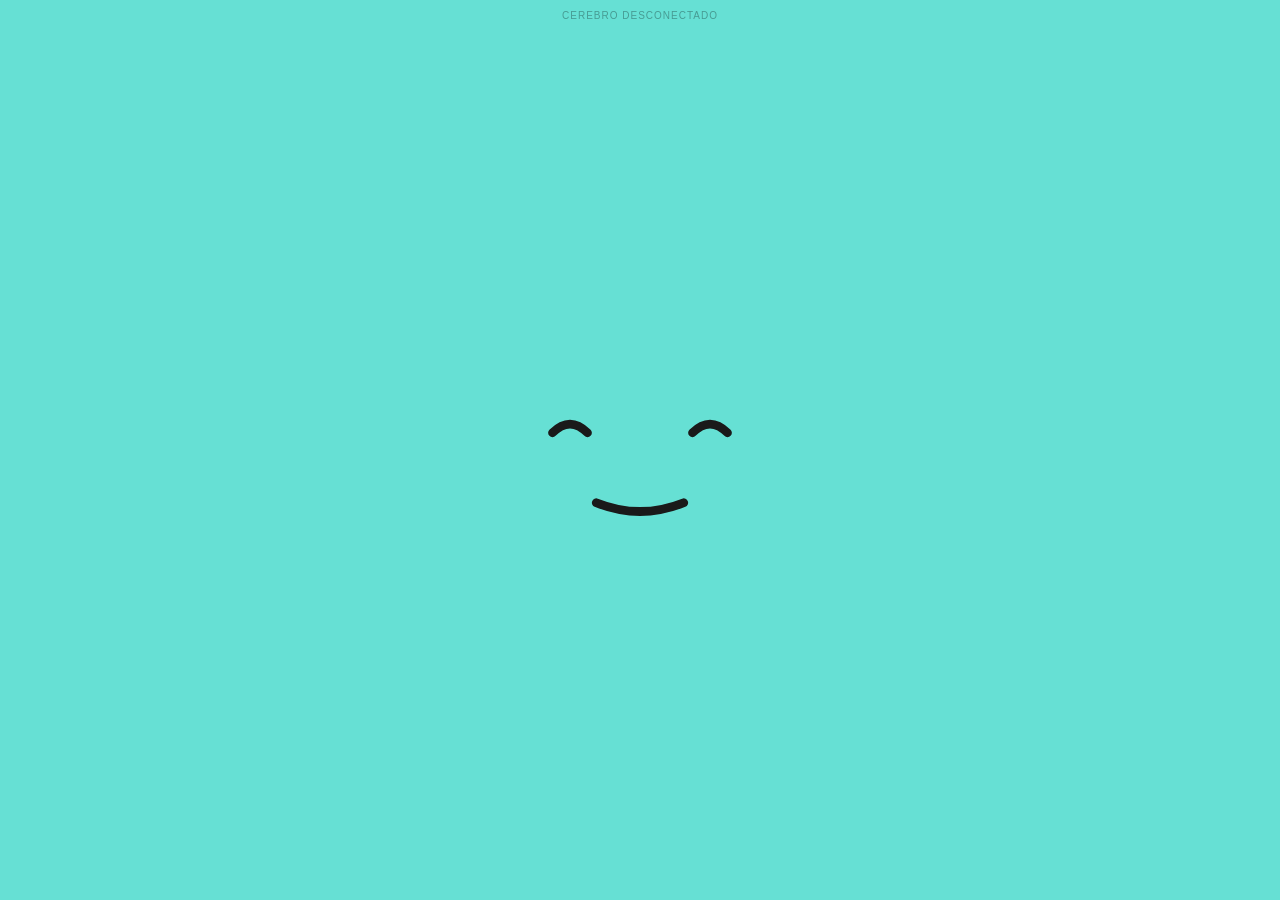
==== index.html @ a54183b7 "Update index.html" ====
<!DOCTYPE html>
<html lang="es">
<head>
<meta charset="UTF-8">
<meta name="viewport" content="width=device-width, initial-scale=1.0">
<title>BMO - Receptor de Coordenadas</title>
<style>
    * { margin: 0; padding: 0; box-sizing: border-box; user-select: none; touch-action: none; }
    body { 
        background-color: #66E0D4; 
        height: 100vh; 
        display: flex; 
        justify-content: center; 
        align-items: center; 
        overflow: hidden; 
        transition: background-color 0.5s ease; 
        font-family: sans-serif; 
    }
    
    .face-svg { width: 350px; height: auto; transition: transform 0.05s; }
    
    /* Las líneas de la cara con transiciones suaves para animarse */
    .stroke-line { 
        fill: none; 
        stroke: #1a1a1a; 
        stroke-width: 5; 
        stroke-linecap: round; 
        transition: d 0.3s cubic-bezier(0.4, 0, 0.2, 1), opacity 0.3s; 
    }

    .eye-dot { fill: #1a1a1a; opacity: 0; transition: opacity 0.3s; }
    
    /* Boca animada para cuando habla */
    .mouth-open { 
        fill: #2d9188; 
        stroke: #1a1a1a; 
        stroke-width: 3; 
        opacity: 0; 
        transform-origin: center; 
    }

    .talking .mouth-open { opacity: 1; animation: talk 0.12s infinite alternate; }
    .talking .mouth-closed { opacity: 0; }

    @keyframes talk { 
        from { transform: scaleY(0.5); } 
        to { transform: scaleY(1.3); } 
    }

    #status { position: absolute; top: 10px; font-size: 10px; color: #000; opacity: 0.3; text-transform: uppercase; letter-spacing: 1px; }
</style>
</head>
<body id="mainBody">

<div id="status">Esperando al Cerebro...</div>

<svg id="faceSvg" class="face-svg" viewBox="0 0 200 150">
    <path id="browL" class="stroke-line" d="M45,40 L65,55" style="opacity:0" />
    <path id="browR" class="stroke-line" d="M155,40 L135,55" style="opacity:0" />

    <path id="eyeL" class="stroke-line" d="M50,65 Q60,55 70,65" />
    <path id="eyeR" class="stroke-line" d="M130,65 Q140,55 150,65" />

    <circle id="dotL" class="eye-dot" cx="60" cy="70" r="6" />
    <circle id="dotR" class="eye-dot" cx="140" cy="70" r="6" />

    <path id="mouthClosed" class="stroke-line mouth-closed" d="M75,105 Q100,115 125,105" />
    <ellipse id="mouthOpen" class="mouth-open" cx="100" cy="110" rx="25" ry="20" />
</svg>

<script>
const body = document.getElementById("mainBody");
const statusDiv = document.getElementById("status");
const eyeL = document.getElementById("eyeL"), eyeR = document.getElementById("eyeR");
const dotL = document.getElementById("dotL"), dotR = document.getElementById("dotR");
const browL = document.getElementById("browL"), browR = document.getElementById("browR");
const mouthClosed = document.getElementById("mouthClosed");

// --- LÓGICA DE RECEPCIÓN ---
const socket = new WebSocket('ws://localhost:8765');

socket.onopen = () => statusDiv.innerText = "Sincronizado";

socket.onmessage = (event) => {
    const data = event.data;

    // Comando para dibujar: DRAW:ojoL|ojoR|boca|color|puntos(0 o 1)|cejas(0 o 1)
    if (data.startsWith("DRAW:")) {
        const parts = data.replace("DRAW:", "").split("|");
        const [dEyeL, dEyeR, dMouth, bgColor, useDots, useBrows] = parts;

        // Actualizar formas
        eyeL.setAttribute('d', dEyeL);
        eyeR.setAttribute('d', dEyeR);
        mouthClosed.setAttribute('d', dMouth);
        
        // Actualizar colores
        body.style.backgroundColor = bgColor;

        // Mostrar u ocultar puntos/cejas (1 = visible, 0 = oculto)
        dotL.style.opacity = useDots === "1" ? "1" : "0";
        dotR.style.opacity = useDots === "1" ? "1" : "0";
        eyeL.style.opacity = useDots === "1" ? "0" : "1";
        eyeR.style.opacity = useDots === "1" ? "0" : "1";
        
        browL.style.opacity = useBrows === "1" ? "1" : "0";
        browR.style.opacity = useBrows === "1" ? "1" : "0";
    }
    
    // Comandos de habla
    if (data === "START_TALKING") body.classList.add("talking");
    if (data === "STOP_TALKING") body.classList.remove("talking");
};

socket.onclose = () => statusDiv.innerText = "Cerebro Desconectado";
</script>
</body>
       </html>
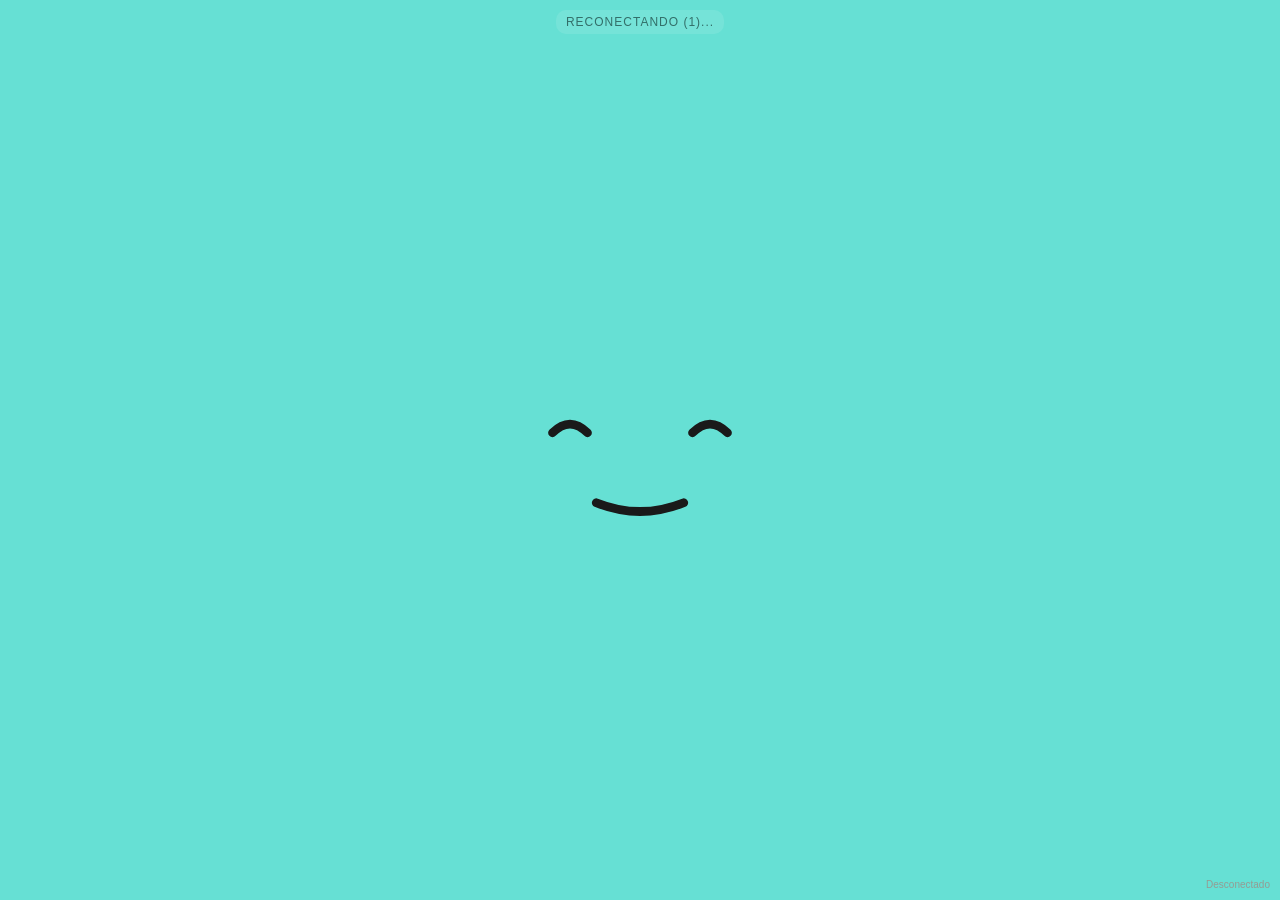
==== commit cd2ad5eb: "Update index.html" ====
--- a/index.html
+++ b/index.html
@@ -47,12 +47,36 @@
         to { transform: scaleY(1.3); } 
     }
 
-    #status { position: absolute; top: 10px; font-size: 10px; color: #000; opacity: 0.3; text-transform: uppercase; letter-spacing: 1px; }
+    #status { 
+        position: absolute; 
+        top: 10px; 
+        font-size: 12px; 
+        color: #000; 
+        opacity: 0.5; 
+        text-transform: uppercase; 
+        letter-spacing: 1px; 
+        padding: 5px 10px;
+        background: rgba(255,255,255,0.2);
+        border-radius: 10px;
+    }
+    
+    #connection-status {
+        position: absolute;
+        bottom: 10px;
+        right: 10px;
+        font-size: 10px;
+        color: #000;
+        opacity: 0.3;
+    }
+    
+    .connected { color: green !important; opacity: 0.8 !important; }
+    .disconnected { color: red !important; }
 </style>
 </head>
 <body id="mainBody">
 
-<div id="status">Esperando al Cerebro...</div>
+<div id="status">Esperando conexión...</div>
+<div id="connection-status" class="disconnected">Desconectado</div>
 
 <svg id="faceSvg" class="face-svg" viewBox="0 0 200 150">
     <path id="browL" class="stroke-line" d="M45,40 L65,55" style="opacity:0" />
@@ -71,49 +95,141 @@
 <script>
 const body = document.getElementById("mainBody");
 const statusDiv = document.getElementById("status");
+const connStatus = document.getElementById("connection-status");
 const eyeL = document.getElementById("eyeL"), eyeR = document.getElementById("eyeR");
 const dotL = document.getElementById("dotL"), dotR = document.getElementById("dotR");
 const browL = document.getElementById("browL"), browR = document.getElementById("browR");
 const mouthClosed = document.getElementById("mouthClosed");
 
-// --- LÓGICA DE RECEPCIÓN ---
-const socket = new WebSocket('ws://localhost:8765');
-
-socket.onopen = () => statusDiv.innerText = "Sincronizado";
-
-socket.onmessage = (event) => {
-    const data = event.data;
-
-    // Comando para dibujar: DRAW:ojoL|ojoR|boca|color|puntos(0 o 1)|cejas(0 o 1)
-    if (data.startsWith("DRAW:")) {
-        const parts = data.replace("DRAW:", "").split("|");
-        const [dEyeL, dEyeR, dMouth, bgColor, useDots, useBrows] = parts;
-
-        // Actualizar formas
-        eyeL.setAttribute('d', dEyeL);
-        eyeR.setAttribute('d', dEyeR);
-        mouthClosed.setAttribute('d', dMouth);
-        
-        // Actualizar colores
-        body.style.backgroundColor = bgColor;
-
-        // Mostrar u ocultar puntos/cejas (1 = visible, 0 = oculto)
-        dotL.style.opacity = useDots === "1" ? "1" : "0";
-        dotR.style.opacity = useDots === "1" ? "1" : "0";
-        eyeL.style.opacity = useDots === "1" ? "0" : "1";
-        eyeR.style.opacity = useDots === "1" ? "0" : "1";
-        
-        browL.style.opacity = useBrows === "1" ? "1" : "0";
-        browR.style.opacity = useBrows === "1" ? "1" : "0";
-    }
-    
-    // Comandos de habla
-    if (data === "START_TALKING") body.classList.add("talking");
-    if (data === "STOP_TALKING") body.classList.remove("talking");
+// Estado de conexión
+let socket = null;
+let reconnectAttempts = 0;
+const maxReconnectAttempts = 10;
+
+function connectWebSocket() {
+    console.log("🔗 Intentando conectar a WebSocket...");
+    statusDiv.innerText = "Conectando...";
+    connStatus.className = "disconnected";
+    connStatus.textContent = "Conectando...";
+    
+    // Usar localhost:8765 (el mismo que el servidor Python)
+    socket = new WebSocket('ws://localhost:8765');
+    
+    socket.onopen = function(event) {
+        console.log("✅ WebSocket conectado");
+        statusDiv.innerText = "Conectado a BMO";
+        connStatus.className = "connected";
+        connStatus.textContent = "Conectado";
+        reconnectAttempts = 0;
+    };
+    
+    socket.onmessage = function(event) {
+        const data = event.data;
+        console.log("📥 Recibido:", data);
+        
+        // Comando para dibujar: DRAW:ojoL|ojoR|boca|color|puntos(0 o 1)|cejas(0 o 1)
+        if (data.startsWith("DRAW:")) {
+            const parts = data.replace("DRAW:", "").split("|");
+            
+            if (parts.length === 6) {
+                const [dEyeL, dEyeR, dMouth, bgColor, useDots, useBrows] = parts;
+                
+                console.log("🎭 Aplicando expresión:", { dEyeL, dEyeR, dMouth, bgColor, useDots, useBrows });
+                
+                // Actualizar formas
+                eyeL.setAttribute('d', dEyeL);
+                eyeR.setAttribute('d', dEyeR);
+                mouthClosed.setAttribute('d', dMouth);
+                
+                // Actualizar colores
+                body.style.backgroundColor = bgColor;
+                
+                // Mostrar u ocultar puntos/cejas (1 = visible, 0 = oculto)
+                dotL.style.opacity = useDots === "1" ? "1" : "0";
+                dotR.style.opacity = useDots === "1" ? "1" : "0";
+                eyeL.style.opacity = useDots === "1" ? "0" : "1";
+                eyeR.style.opacity = useDots === "1" ? "0" : "1";
+                
+                browL.style.opacity = useBrows === "1" ? "1" : "0";
+                browR.style.opacity = useBrows === "1" ? "1" : "0";
+                
+                statusDiv.innerText = "Expresión actualizada";
+            } else {
+                console.error("❌ Formato incorrecto:", parts);
+                statusDiv.innerText = "Error en formato";
+            }
+        }
+        
+        // Comandos de habla
+        if (data === "START_TALKING") {
+            console.log("🗣️ BMO hablando...");
+            body.classList.add("talking");
+            statusDiv.innerText = "BMO hablando";
+        }
+        if (data === "STOP_TALKING") {
+            console.log("🤐 BMO dejó de hablar");
+            body.classList.remove("talking");
+            statusDiv.innerText = "Listo";
+        }
+        
+        if (data === "CONNECTED:BMO") {
+            console.log("🤖 Conectado al servidor BMO");
+            statusDiv.innerText = "Sincronizado con BMO";
+        }
+        
+        if (data === "SHUTDOWN") {
+            console.log("🔄 BMO se está apagando...");
+            statusDiv.innerText = "BMO apagándose";
+        }
+    };
+    
+    socket.onerror = function(error) {
+        console.error("❌ Error WebSocket:", error);
+        statusDiv.innerText = "Error de conexión";
+        connStatus.className = "disconnected";
+        connStatus.textContent = "Error";
+    };
+    
+    socket.onclose = function(event) {
+        console.log("🔌 WebSocket desconectado");
+        statusDiv.innerText = "Desconectado";
+        connStatus.className = "disconnected";
+        connStatus.textContent = "Desconectado";
+        
+        // Intentar reconectar
+        if (reconnectAttempts < maxReconnectAttempts) {
+            reconnectAttempts++;
+            console.log(`🔄 Intentando reconectar (${reconnectAttempts}/${maxReconnectAttempts})...`);
+            statusDiv.innerText = `Reconectando (${reconnectAttempts})...`;
+            
+            setTimeout(connectWebSocket, 2000 * reconnectAttempts);
+        } else {
+            console.error("❌ Máximo de intentos de reconexión alcanzado");
+            statusDiv.innerText = "Conexión perdida";
+            connStatus.textContent = "Conexión perdida";
+        }
+    };
+}
+
+// Iniciar conexión cuando se carga la página
+window.onload = function() {
+    console.log("🌐 Página cargada, iniciando conexión...");
+    connectWebSocket();
+    
+    // También reconectar si hay problemas de visibilidad
+    document.addEventListener('visibilitychange', function() {
+        if (!document.hidden && (!socket || socket.readyState === WebSocket.CLOSED)) {
+            console.log("👀 Página visible, reconectando...");
+            connectWebSocket();
+        }
+    });
 };
 
-socket.onclose = () => statusDiv.innerText = "Cerebro Desconectado";
+// Manejar errores globales
+window.onerror = function(msg, url, lineNo, columnNo, error) {
+    console.error("🚨 Error global:", msg, error);
+    return false;
+};
 </script>
 </body>
-       </html>
-       
+</html>
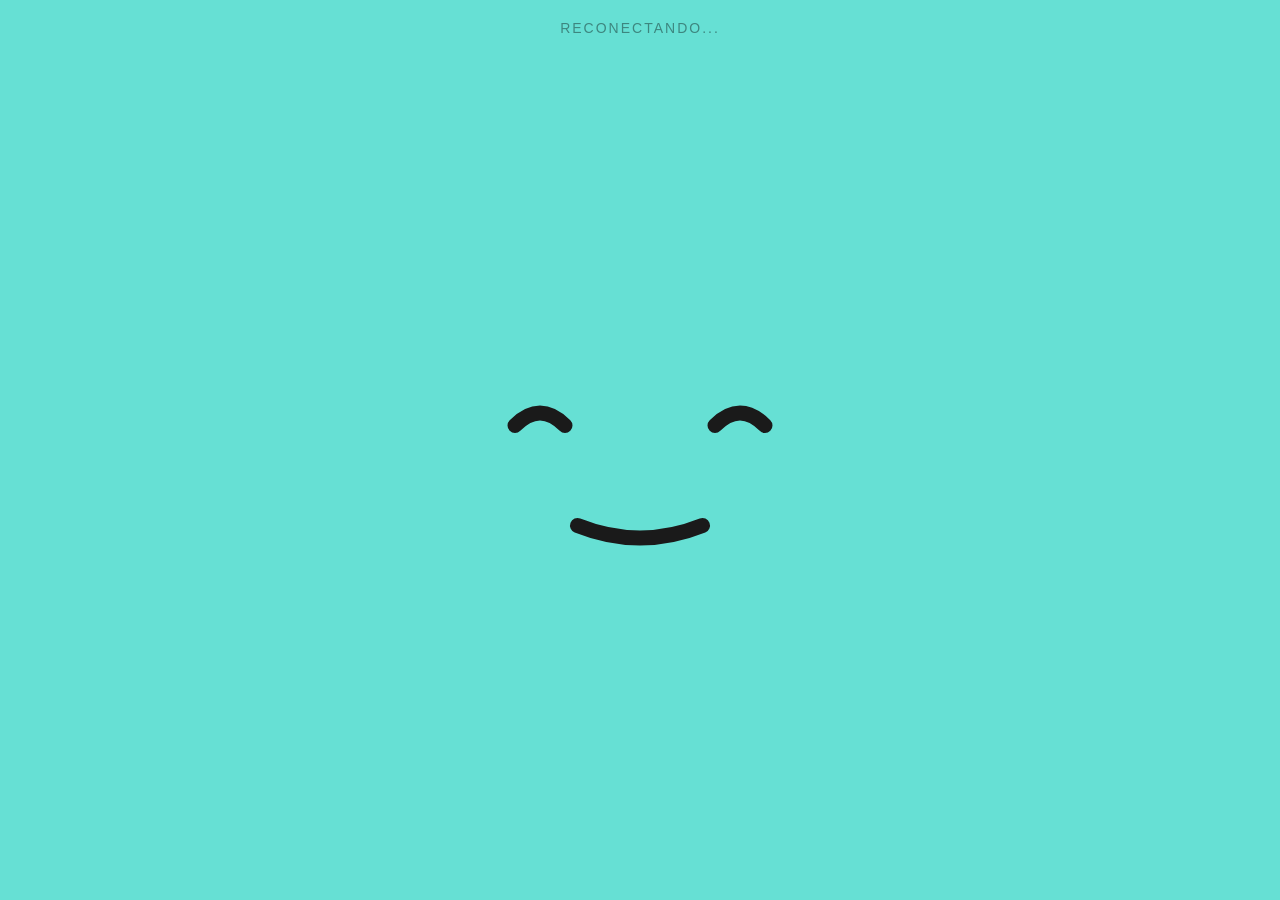
==== commit 09c15be9: "Update index.html" ====
--- a/index.html
+++ b/index.html
@@ -3,9 +3,10 @@
 <head>
 <meta charset="UTF-8">
 <meta name="viewport" content="width=device-width, initial-scale=1.0">
-<title>BMO - Receptor de Coordenadas</title>
+<title>BMO - Interfaz de Expresiones</title>
 <style>
-    * { margin: 0; padding: 0; box-sizing: border-box; user-select: none; touch-action: none; }
+    /* Estética de la pantalla de BMO */
+    * { margin: 0; padding: 0; box-sizing: border-box; user-select: none; }
     body { 
         background-color: #66E0D4; 
         height: 100vh; 
@@ -14,69 +15,51 @@
         align-items: center; 
         overflow: hidden; 
         transition: background-color 0.5s ease; 
-        font-family: sans-serif; 
+        font-family: 'Segoe UI', Tahoma, Geneva, Verdana, sans-serif;
     }
     
-    .face-svg { width: 350px; height: auto; transition: transform 0.05s; }
+    .face-svg { width: 85vw; max-width: 500px; height: auto; }
     
-    /* Las líneas de la cara con transiciones suaves para animarse */
+    /* Líneas suaves para las expresiones */
     .stroke-line { 
         fill: none; 
         stroke: #1a1a1a; 
-        stroke-width: 5; 
+        stroke-width: 6; 
         stroke-linecap: round; 
-        transition: d 0.3s cubic-bezier(0.4, 0, 0.2, 1), opacity 0.3s; 
+        transition: d 0.2s cubic-bezier(0.4, 0, 0.2, 1), opacity 0.3s; 
     }
 
     .eye-dot { fill: #1a1a1a; opacity: 0; transition: opacity 0.3s; }
     
-    /* Boca animada para cuando habla */
+    /* Animación de la boca al hablar */
     .mouth-open { 
-        fill: #2d9188; 
-        stroke: #1a1a1a; 
-        stroke-width: 3; 
+        fill: #1a1a1a; 
         opacity: 0; 
         transform-origin: center; 
     }
 
-    .talking .mouth-open { opacity: 1; animation: talk 0.12s infinite alternate; }
+    .talking .mouth-open { opacity: 1; animation: talk 0.15s infinite alternate; }
     .talking .mouth-closed { opacity: 0; }
 
     @keyframes talk { 
-        from { transform: scaleY(0.5); } 
-        to { transform: scaleY(1.3); } 
+        from { transform: scaleY(0.6) translateY(5px); } 
+        to { transform: scaleY(1.2) translateY(-5px); } 
     }
 
+    /* Indicadores de estado */
     #status { 
         position: absolute; 
-        top: 10px; 
-        font-size: 12px; 
-        color: #000; 
-        opacity: 0.5; 
+        top: 20px; 
+        font-size: 14px; 
+        color: rgba(0,0,0,0.4); 
         text-transform: uppercase; 
-        letter-spacing: 1px; 
-        padding: 5px 10px;
-        background: rgba(255,255,255,0.2);
-        border-radius: 10px;
+        letter-spacing: 2px;
     }
-    
-    #connection-status {
-        position: absolute;
-        bottom: 10px;
-        right: 10px;
-        font-size: 10px;
-        color: #000;
-        opacity: 0.3;
-    }
-    
-    .connected { color: green !important; opacity: 0.8 !important; }
-    .disconnected { color: red !important; }
 </style>
 </head>
 <body id="mainBody">
 
-<div id="status">Esperando conexión...</div>
-<div id="connection-status" class="disconnected">Desconectado</div>
+<div id="status">Esperando a BMO...</div>
 
 <svg id="faceSvg" class="face-svg" viewBox="0 0 200 150">
     <path id="browL" class="stroke-line" d="M45,40 L65,55" style="opacity:0" />
@@ -85,151 +68,79 @@
     <path id="eyeL" class="stroke-line" d="M50,65 Q60,55 70,65" />
     <path id="eyeR" class="stroke-line" d="M130,65 Q140,55 150,65" />
 
-    <circle id="dotL" class="eye-dot" cx="60" cy="70" r="6" />
-    <circle id="dotR" class="eye-dot" cx="140" cy="70" r="6" />
+    <circle id="dotL" class="eye-dot" cx="60" cy="70" r="7" />
+    <circle id="dotR" class="eye-dot" cx="140" cy="70" r="7" />
 
     <path id="mouthClosed" class="stroke-line mouth-closed" d="M75,105 Q100,115 125,105" />
-    <ellipse id="mouthOpen" class="mouth-open" cx="100" cy="110" rx="25" ry="20" />
+    <ellipse id="mouthOpen" class="mouth-open" cx="100" cy="110" rx="15" ry="12" />
 </svg>
 
 <script>
 const body = document.getElementById("mainBody");
 const statusDiv = document.getElementById("status");
-const connStatus = document.getElementById("connection-status");
 const eyeL = document.getElementById("eyeL"), eyeR = document.getElementById("eyeR");
 const dotL = document.getElementById("dotL"), dotR = document.getElementById("dotR");
 const browL = document.getElementById("browL"), browR = document.getElementById("browR");
 const mouthClosed = document.getElementById("mouthClosed");
 
-// Estado de conexión
 let socket = null;
-let reconnectAttempts = 0;
-const maxReconnectAttempts = 10;
 
-function connectWebSocket() {
-    console.log("🔗 Intentando conectar a WebSocket...");
-    statusDiv.innerText = "Conectando...";
-    connStatus.className = "disconnected";
-    connStatus.textContent = "Conectando...";
-    
-    // Usar localhost:8765 (el mismo que el servidor Python)
+function connect() {
     socket = new WebSocket('ws://localhost:8765');
     
-    socket.onopen = function(event) {
-        console.log("✅ WebSocket conectado");
-        statusDiv.innerText = "Conectado a BMO";
-        connStatus.className = "connected";
-        connStatus.textContent = "Conectado";
-        reconnectAttempts = 0;
+    socket.onopen = () => {
+        statusDiv.innerText = "BMO Conectado";
+        console.log("Conectado");
     };
     
-    socket.onmessage = function(event) {
+    socket.onmessage = (event) => {
         const data = event.data;
-        console.log("📥 Recibido:", data);
         
-        // Comando para dibujar: DRAW:ojoL|ojoR|boca|color|puntos(0 o 1)|cejas(0 o 1)
         if (data.startsWith("DRAW:")) {
             const parts = data.replace("DRAW:", "").split("|");
             
             if (parts.length === 6) {
                 const [dEyeL, dEyeR, dMouth, bgColor, useDots, useBrows] = parts;
                 
-                console.log("🎭 Aplicando expresión:", { dEyeL, dEyeR, dMouth, bgColor, useDots, useBrows });
-                
-                // Actualizar formas
+                // Actualizar trazados (paths)
                 eyeL.setAttribute('d', dEyeL);
                 eyeR.setAttribute('d', dEyeR);
                 mouthClosed.setAttribute('d', dMouth);
                 
-                // Actualizar colores
+                // Color de fondo
                 body.style.backgroundColor = bgColor;
                 
-                // Mostrar u ocultar puntos/cejas (1 = visible, 0 = oculto)
-                dotL.style.opacity = useDots === "1" ? "1" : "0";
-                dotR.style.opacity = useDots === "1" ? "1" : "0";
-                eyeL.style.opacity = useDots === "1" ? "0" : "1";
-                eyeR.style.opacity = useDots === "1" ? "0" : "1";
+                // Lógica de Puntos vs Líneas (para la expresión ASOMBRO)
+                if (useDots === "1") {
+                    dotL.style.opacity = "1";
+                    dotR.style.opacity = "1";
+                    eyeL.style.opacity = "0";
+                    eyeR.style.opacity = "0";
+                } else {
+                    dotL.style.opacity = "0";
+                    dotR.style.opacity = "0";
+                    eyeL.style.opacity = "1";
+                    eyeR.style.opacity = "1";
+                }
                 
+                // Lógica de Cejas (para PENSANDO o ENOJADO)
                 browL.style.opacity = useBrows === "1" ? "1" : "0";
                 browR.style.opacity = useBrows === "1" ? "1" : "0";
-                
-                statusDiv.innerText = "Expresión actualizada";
-            } else {
-                console.error("❌ Formato incorrecto:", parts);
-                statusDiv.innerText = "Error en formato";
             }
         }
         
-        // Comandos de habla
-        if (data === "START_TALKING") {
-            console.log("🗣️ BMO hablando...");
-            body.classList.add("talking");
-            statusDiv.innerText = "BMO hablando";
-        }
-        if (data === "STOP_TALKING") {
-            console.log("🤐 BMO dejó de hablar");
-            body.classList.remove("talking");
-            statusDiv.innerText = "Listo";
-        }
-        
-        if (data === "CONNECTED:BMO") {
-            console.log("🤖 Conectado al servidor BMO");
-            statusDiv.innerText = "Sincronizado con BMO";
-        }
-        
-        if (data === "SHUTDOWN") {
-            console.log("🔄 BMO se está apagando...");
-            statusDiv.innerText = "BMO apagándose";
-        }
+        if (data === "START_TALKING") body.classList.add("talking");
+        if (data === "STOP_TALKING") body.classList.remove("talking");
+        if (data === "SHUTDOWN") statusDiv.innerText = "BMO APAGADO";
     };
     
-    socket.onerror = function(error) {
-        console.error("❌ Error WebSocket:", error);
-        statusDiv.innerText = "Error de conexión";
-        connStatus.className = "disconnected";
-        connStatus.textContent = "Error";
-    };
-    
-    socket.onclose = function(event) {
-        console.log("🔌 WebSocket desconectado");
-        statusDiv.innerText = "Desconectado";
-        connStatus.className = "disconnected";
-        connStatus.textContent = "Desconectado";
-        
-        // Intentar reconectar
-        if (reconnectAttempts < maxReconnectAttempts) {
-            reconnectAttempts++;
-            console.log(`🔄 Intentando reconectar (${reconnectAttempts}/${maxReconnectAttempts})...`);
-            statusDiv.innerText = `Reconectando (${reconnectAttempts})...`;
-            
-            setTimeout(connectWebSocket, 2000 * reconnectAttempts);
-        } else {
-            console.error("❌ Máximo de intentos de reconexión alcanzado");
-            statusDiv.innerText = "Conexión perdida";
-            connStatus.textContent = "Conexión perdida";
-        }
+    socket.onclose = () => {
+        statusDiv.innerText = "Reconectando...";
+        setTimeout(connect, 2000);
     };
 }
 
-// Iniciar conexión cuando se carga la página
-window.onload = function() {
-    console.log("🌐 Página cargada, iniciando conexión...");
-    connectWebSocket();
-    
-    // También reconectar si hay problemas de visibilidad
-    document.addEventListener('visibilitychange', function() {
-        if (!document.hidden && (!socket || socket.readyState === WebSocket.CLOSED)) {
-            console.log("👀 Página visible, reconectando...");
-            connectWebSocket();
-        }
-    });
-};
-
-// Manejar errores globales
-window.onerror = function(msg, url, lineNo, columnNo, error) {
-    console.error("🚨 Error global:", msg, error);
-    return false;
-};
+connect();
 </script>
 </body>
 </html>
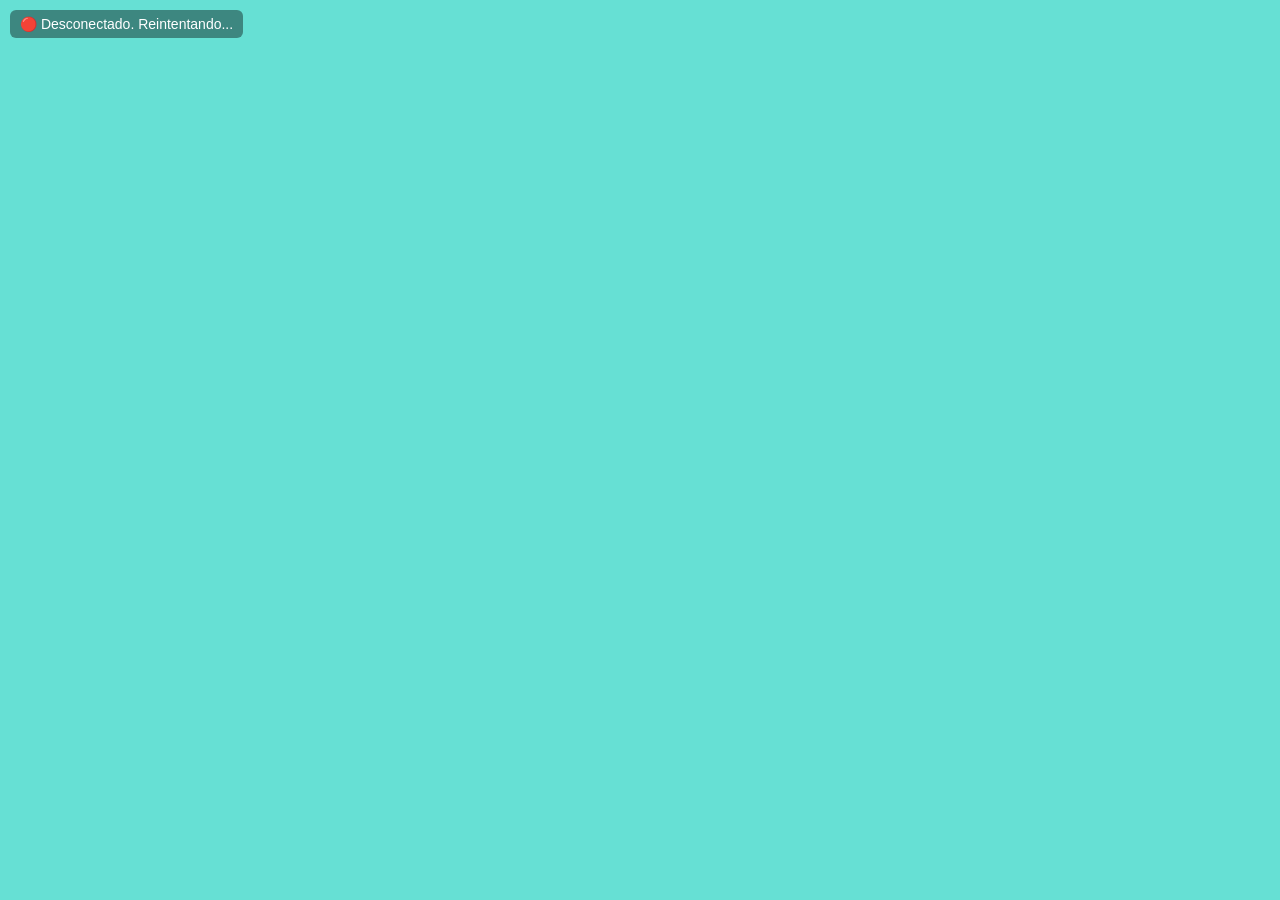
==== commit d576559b: "Update index.html" ====
--- a/index.html
+++ b/index.html
@@ -3,144 +3,156 @@
 <head>
 <meta charset="UTF-8">
 <meta name="viewport" content="width=device-width, initial-scale=1.0">
-<title>BMO - Interfaz de Expresiones</title>
+<title>BMO Web</title>
+
 <style>
-    /* Estética de la pantalla de BMO */
-    * { margin: 0; padding: 0; box-sizing: border-box; user-select: none; }
-    body { 
-        background-color: #66E0D4; 
-        height: 100vh; 
-        display: flex; 
-        justify-content: center; 
-        align-items: center; 
-        overflow: hidden; 
-        transition: background-color 0.5s ease; 
-        font-family: 'Segoe UI', Tahoma, Geneva, Verdana, sans-serif;
-    }
-    
-    .face-svg { width: 85vw; max-width: 500px; height: auto; }
-    
-    /* Líneas suaves para las expresiones */
-    .stroke-line { 
-        fill: none; 
-        stroke: #1a1a1a; 
-        stroke-width: 6; 
-        stroke-linecap: round; 
-        transition: d 0.2s cubic-bezier(0.4, 0, 0.2, 1), opacity 0.3s; 
-    }
+* {
+    margin: 0;
+    padding: 0;
+    box-sizing: border-box;
+    user-select: none;
+}
 
-    .eye-dot { fill: #1a1a1a; opacity: 0; transition: opacity 0.3s; }
-    
-    /* Animación de la boca al hablar */
-    .mouth-open { 
-        fill: #1a1a1a; 
-        opacity: 0; 
-        transform-origin: center; 
-    }
+body {
+    background: #66E0D4;
+    height: 100vh;
+    display: flex;
+    justify-content: center;
+    align-items: center;
+    transition: background 0.3s;
+    font-family: sans-serif;
+}
 
-    .talking .mouth-open { opacity: 1; animation: talk 0.15s infinite alternate; }
-    .talking .mouth-closed { opacity: 0; }
+#status {
+    position: absolute;
+    top: 10px;
+    left: 10px;
+    font-size: 14px;
+    background: rgba(0,0,0,0.4);
+    color: white;
+    padding: 6px 10px;
+    border-radius: 6px;
+}
 
-    @keyframes talk { 
-        from { transform: scaleY(0.6) translateY(5px); } 
-        to { transform: scaleY(1.2) translateY(-5px); } 
-    }
+.face {
+    width: 300px;
+}
 
-    /* Indicadores de estado */
-    #status { 
-        position: absolute; 
-        top: 20px; 
-        font-size: 14px; 
-        color: rgba(0,0,0,0.4); 
-        text-transform: uppercase; 
-        letter-spacing: 2px;
-    }
+.line {
+    fill: none;
+    stroke: #111;
+    stroke-width: 4;
+    stroke-linecap: round;
+}
+
+.mouth-open {
+    fill: #2d9188;
+    stroke: #111;
+    stroke-width: 3;
+    opacity: 0;
+}
+
+.talking .mouth-open { opacity: 1; }
+.talking .mouth-closed { opacity: 0; }
 </style>
 </head>
-<body id="mainBody">
 
-<div id="status">Esperando a BMO...</div>
+<body id="body">
 
-<svg id="faceSvg" class="face-svg" viewBox="0 0 200 150">
-    <path id="browL" class="stroke-line" d="M45,40 L65,55" style="opacity:0" />
-    <path id="browR" class="stroke-line" d="M155,40 L135,55" style="opacity:0" />
+<div id="status">Conectando...</div>
 
-    <path id="eyeL" class="stroke-line" d="M50,65 Q60,55 70,65" />
-    <path id="eyeR" class="stroke-line" d="M130,65 Q140,55 150,65" />
-
-    <circle id="dotL" class="eye-dot" cx="60" cy="70" r="7" />
-    <circle id="dotR" class="eye-dot" cx="140" cy="70" r="7" />
-
-    <path id="mouthClosed" class="stroke-line mouth-closed" d="M75,105 Q100,115 125,105" />
-    <ellipse id="mouthOpen" class="mouth-open" cx="100" cy="110" rx="15" ry="12" />
+<svg id="face" class="face" viewBox="0 0 200 150">
+    <path id="eyeL" class="line" />
+    <path id="eyeR" class="line" />
+    <path id="mouthC" class="line mouth-closed" />
+    <ellipse id="mouthO" class="mouth-open" cx="100" cy="100" rx="25" ry="20"/>
 </svg>
 
 <script>
-const body = document.getElementById("mainBody");
-const statusDiv = document.getElementById("status");
-const eyeL = document.getElementById("eyeL"), eyeR = document.getElementById("eyeR");
-const dotL = document.getElementById("dotL"), dotR = document.getElementById("dotR");
-const browL = document.getElementById("browL"), browR = document.getElementById("browR");
-const mouthClosed = document.getElementById("mouthClosed");
+/* =====================
+   ELEMENTOS
+===================== */
+const body = document.getElementById("body");
+const statusBox = document.getElementById("status");
 
-let socket = null;
+const eyeL = document.getElementById("eyeL");
+const eyeR = document.getElementById("eyeR");
+const mouthC = document.getElementById("mouthC");
 
-function connect() {
-    socket = new WebSocket('ws://localhost:8765');
-    
-    socket.onopen = () => {
-        statusDiv.innerText = "BMO Conectado";
-        console.log("Conectado");
+/* =====================
+   WEBSOCKET
+===================== */
+/* ⚠️ CAMBIA localhost POR LA IP DE TU PC SI ABRES DESDE EL TELÉFONO */
+const WS_URL = "ws://localhost:8765";
+
+let ws;
+
+function connectWS() {
+    ws = new WebSocket(WS_URL);
+
+    ws.onopen = () => {
+        statusBox.textContent = "🟢 Conectado a BMO";
     };
-    
-    socket.onmessage = (event) => {
-        const data = event.data;
-        
-        if (data.startsWith("DRAW:")) {
-            const parts = data.replace("DRAW:", "").split("|");
-            
-            if (parts.length === 6) {
-                const [dEyeL, dEyeR, dMouth, bgColor, useDots, useBrows] = parts;
-                
-                // Actualizar trazados (paths)
-                eyeL.setAttribute('d', dEyeL);
-                eyeR.setAttribute('d', dEyeR);
-                mouthClosed.setAttribute('d', dMouth);
-                
-                // Color de fondo
-                body.style.backgroundColor = bgColor;
-                
-                // Lógica de Puntos vs Líneas (para la expresión ASOMBRO)
-                if (useDots === "1") {
-                    dotL.style.opacity = "1";
-                    dotR.style.opacity = "1";
-                    eyeL.style.opacity = "0";
-                    eyeR.style.opacity = "0";
-                } else {
-                    dotL.style.opacity = "0";
-                    dotR.style.opacity = "0";
-                    eyeL.style.opacity = "1";
-                    eyeR.style.opacity = "1";
-                }
-                
-                // Lógica de Cejas (para PENSANDO o ENOJADO)
-                browL.style.opacity = useBrows === "1" ? "1" : "0";
-                browR.style.opacity = useBrows === "1" ? "1" : "0";
-            }
-        }
-        
-        if (data === "START_TALKING") body.classList.add("talking");
-        if (data === "STOP_TALKING") body.classList.remove("talking");
-        if (data === "SHUTDOWN") statusDiv.innerText = "BMO APAGADO";
+
+    ws.onclose = () => {
+        statusBox.textContent = "🔴 Desconectado. Reintentando...";
+        setTimeout(connectWS, 2000);
     };
-    
-    socket.onclose = () => {
-        statusDiv.innerText = "Reconectando...";
-        setTimeout(connect, 2000);
+
+    ws.onerror = () => {
+        statusBox.textContent = "⚠️ Error de conexión";
+    };
+
+    ws.onmessage = e => {
+        handleMessage(e.data);
     };
 }
 
-connect();
+connectWS();
+
+/* =====================
+   MENSAJES
+===================== */
+function handleMessage(msg) {
+
+    if (msg === "START_TALKING") {
+        body.classList.add("talking");
+        return;
+    }
+
+    if (msg === "STOP_TALKING") {
+        body.classList.remove("talking");
+        return;
+    }
+
+    if (msg.startsWith("DRAW:")) {
+        drawFace(msg.substring(5));
+    }
+}
+
+/* =====================
+   DIBUJO
+===================== */
+function drawFace(data) {
+
+    if (data === "thinking") {
+        eyeL.setAttribute("d", "M50 65 Q60 55 70 65");
+        eyeR.setAttribute("d", "M130 65 Q140 55 150 65");
+        mouthC.setAttribute("d", "M80 110 Q100 120 120 110");
+        return;
+    }
+
+    // OjoL | OjoR | Boca | Color | Puntos | Cejas
+    const parts = data.split("|");
+    if (parts.length < 4) return;
+
+    eyeL.setAttribute("d", parts[0]);
+    eyeR.setAttribute("d", parts[1]);
+    mouthC.setAttribute("d", parts[2]);
+
+    document.body.style.background = parts[3];
+}
 </script>
+
 </body>
 </html>
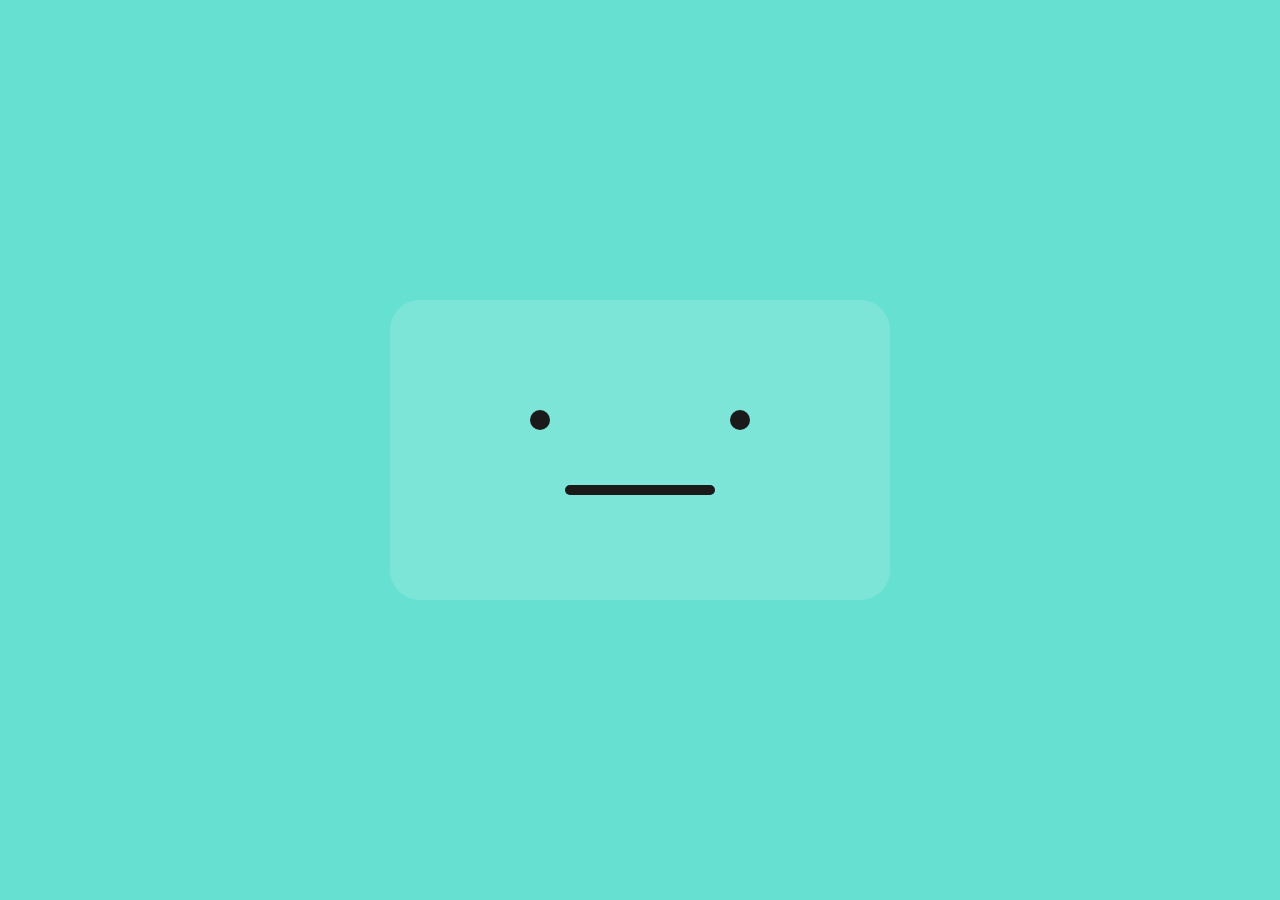
==== commit 32e78398: "Update index.html" ====
--- a/index.html
+++ b/index.html
@@ -2,156 +2,206 @@
 <html lang="es">
 <head>
 <meta charset="UTF-8">
+<title>BMO – Expresiones Inteligentes</title>
 <meta name="viewport" content="width=device-width, initial-scale=1.0">
-<title>BMO Web</title>
 
 <style>
-* {
-    margin: 0;
-    padding: 0;
-    box-sizing: border-box;
-    user-select: none;
-}
-
-body {
-    background: #66E0D4;
-    height: 100vh;
-    display: flex;
-    justify-content: center;
-    align-items: center;
-    transition: background 0.3s;
-    font-family: sans-serif;
-}
-
-#status {
-    position: absolute;
-    top: 10px;
-    left: 10px;
-    font-size: 14px;
-    background: rgba(0,0,0,0.4);
-    color: white;
-    padding: 6px 10px;
-    border-radius: 6px;
-}
-
-.face {
-    width: 300px;
-}
-
-.line {
-    fill: none;
-    stroke: #111;
-    stroke-width: 4;
-    stroke-linecap: round;
-}
-
-.mouth-open {
-    fill: #2d9188;
-    stroke: #111;
-    stroke-width: 3;
-    opacity: 0;
-}
-
-.talking .mouth-open { opacity: 1; }
-.talking .mouth-closed { opacity: 0; }
+/* ===== VARIABLES ===== */
+:root {
+    --dark:#1a1a1a;
+    --bg:#66e0d1;
+    --sleep:#7de8d1;
+    --t:0.6s ease;
+}
+
+/* ===== BODY ===== */
+body{
+    margin:0;
+    height:100vh;
+    display:flex;
+    justify-content:center;
+    align-items:center;
+    background:var(--bg);
+    transition:background 1s ease;
+    font-family:sans-serif;
+}
+
+/* ===== CANVAS ===== */
+.master-canvas{
+    width:500px;
+    height:300px;
+    position:relative;
+    border-radius:30px;
+    background:rgba(255,255,255,.15);
+    overflow:hidden;
+}
+
+/* ===== CARAS ===== */
+.face-container{
+    position:absolute;
+    inset:0;
+    opacity:0;
+    transition:opacity .4s ease;
+}
+.face-container.active{
+    opacity:1;
+}
+
+/* ===== SVG ===== */
+svg{width:100%;height:100%}
+.eye-fill,.pupil,.dot{fill:var(--dark)}
+.line,.mouth-line,.face-element{
+    stroke:var(--dark);
+    stroke-width:10;
+    stroke-linecap:round;
+    fill:none;
+}
+.m-border{fill:var(--dark)}
+.m-fill-green{fill:#006338}
+.m-fill-red{fill:#b90000}
+.tongue{fill:#f24e32}
+
+/* ===== SUEÑO ===== */
+.sleep-box{
+    width:300px;height:200px;
+    position:relative;
+    margin:auto;
+    top:50px;
+}
+.s-eye{
+    width:45px;height:12px;
+    background:var(--dark);
+    border-radius:6px;
+    position:absolute;top:40%;
+}
+.s-eye.left{left:40px}
+.s-eye.right{right:40px}
+.s-mouth{
+    width:35px;height:35px;
+    border:5px solid var(--dark);
+    border-radius:50%;
+    position:absolute;
+    bottom:20%;left:50%;
+    transform:translateX(-50%);
+    animation:breathe 3s infinite;
+}
+.z{position:absolute;font-weight:900;opacity:0;animation:sleep 4s infinite}
+.z-s{font-size:30px}
+.z-l{font-size:70px;animation-delay:2s}
+
+@keyframes breathe{
+    0%,100%{transform:translateX(-50%) scale(.8)}
+    50%{transform:translateX(-50%) scale(1.2)}
+}
+@keyframes sleep{
+    0%{transform:translateY(20px);opacity:0}
+    20%{opacity:1}
+    100%{transform:translate(20px,-50px);opacity:0}
+}
 </style>
 </head>
 
-<body id="body">
-
-<div id="status">Conectando...</div>
-
-<svg id="face" class="face" viewBox="0 0 200 150">
-    <path id="eyeL" class="line" />
-    <path id="eyeR" class="line" />
-    <path id="mouthC" class="line mouth-closed" />
-    <ellipse id="mouthO" class="mouth-open" cx="100" cy="100" rx="25" ry="20"/>
-</svg>
+<body>
+
+<div class="master-canvas">
+
+<!-- === f1 Algo mal === -->
+<div id="f1" class="face-container">
+<svg viewBox="0 0 500 300">
+<circle class="eye-fill" cx="170" cy="110" r="10"/>
+<circle class="eye-fill" cx="330" cy="110" r="10"/>
+<line class="mouth-line" x1="210" y1="185" x2="290" y2="170"/>
+</svg>
+</div>
+
+<!-- === f2 Asombro === -->
+<div id="f2" class="face-container">
+<svg viewBox="0 0 500 300">
+<circle class="eye-fill" cx="160" cy="100" r="10"/>
+<circle class="eye-fill" cx="340" cy="100" r="10"/>
+<circle cx="250" cy="180" r="25" stroke="var(--dark)" fill="none" stroke-width="8"/>
+</svg>
+</div>
+
+<!-- === f3 Pensando === -->
+<div id="f3" class="face-container">
+<svg viewBox="0 0 500 300">
+<circle class="pupil" cx="150" cy="120" r="10"/>
+<circle class="pupil" cx="350" cy="120" r="10"/>
+<line class="mouth-line" x1="180" y1="190" x2="320" y2="190"/>
+</svg>
+</div>
+
+<!-- === f6 Molesto / Error === -->
+<div id="f6" class="face-container">
+<svg viewBox="0 0 500 300">
+<circle class="pupil" cx="150" cy="120" r="12"/>
+<circle class="pupil" cx="350" cy="120" r="12"/>
+<path class="face-element" d="M200,220 Q250,150 300,220"/>
+</svg>
+</div>
+
+<!-- === f8 Hablando === -->
+<div id="f8" class="face-container">
+<svg viewBox="0 0 500 300">
+<path d="M120,130 A35,35 0 0 1 190,130" stroke="var(--dark)" fill="none" stroke-width="10"/>
+<path d="M310,130 A35,35 0 0 1 380,130" stroke="var(--dark)" fill="none" stroke-width="10"/>
+<g transform="translate(250,200)">
+<path class="m-border" d="M-60,0 C-60,40 60,40 60,0"/>
+<path class="tongue" d="M-30,20 C-10,30 10,30 30,20"/>
+</g>
+</svg>
+</div>
+
+<!-- === f9 Dormido === -->
+<div id="f9" class="face-container">
+<div class="sleep-box">
+<div class="s-eye left"></div>
+<div class="s-eye right"></div>
+<div class="s-mouth"></div>
+<div class="z z-s">z</div>
+<div class="z z-l">Z</div>
+</div>
+</div>
+
+</div>
 
 <script>
-/* =====================
-   ELEMENTOS
-===================== */
-const body = document.getElementById("body");
-const statusBox = document.getElementById("status");
-
-const eyeL = document.getElementById("eyeL");
-const eyeR = document.getElementById("eyeR");
-const mouthC = document.getElementById("mouthC");
-
-/* =====================
-   WEBSOCKET
-===================== */
-/* ⚠️ CAMBIA localhost POR LA IP DE TU PC SI ABRES DESDE EL TELÉFONO */
-const WS_URL = "ws://localhost:8765";
-
-let ws;
-
-function connectWS() {
-    ws = new WebSocket(WS_URL);
-
-    ws.onopen = () => {
-        statusBox.textContent = "🟢 Conectado a BMO";
-    };
-
-    ws.onclose = () => {
-        statusBox.textContent = "🔴 Desconectado. Reintentando...";
-        setTimeout(connectWS, 2000);
-    };
-
-    ws.onerror = () => {
-        statusBox.textContent = "⚠️ Error de conexión";
-    };
-
-    ws.onmessage = e => {
-        handleMessage(e.data);
-    };
-}
-
-connectWS();
-
-/* =====================
-   MENSAJES
-===================== */
-function handleMessage(msg) {
-
-    if (msg === "START_TALKING") {
-        body.classList.add("talking");
-        return;
-    }
-
-    if (msg === "STOP_TALKING") {
-        body.classList.remove("talking");
-        return;
-    }
-
-    if (msg.startsWith("DRAW:")) {
-        drawFace(msg.substring(5));
-    }
-}
-
-/* =====================
-   DIBUJO
-===================== */
-function drawFace(data) {
-
-    if (data === "thinking") {
-        eyeL.setAttribute("d", "M50 65 Q60 55 70 65");
-        eyeR.setAttribute("d", "M130 65 Q140 55 150 65");
-        mouthC.setAttribute("d", "M80 110 Q100 120 120 110");
-        return;
-    }
-
-    // OjoL | OjoR | Boca | Color | Puntos | Cejas
-    const parts = data.split("|");
-    if (parts.length < 4) return;
-
-    eyeL.setAttribute("d", parts[0]);
-    eyeR.setAttribute("d", parts[1]);
-    mouthC.setAttribute("d", parts[2]);
-
-    document.body.style.background = parts[3];
-}
+/* ================================
+   CONTROL INTELIGENTE DE CARAS
+================================ */
+
+let current = null;
+let idleTimer = null;
+const IDLE_TIME = 15000; // 15 segundos
+
+function showFace(id, bg){
+    if(current) document.getElementById(current).classList.remove("active");
+    document.getElementById(id).classList.add("active");
+    document.body.style.background = bg;
+    current = id;
+    resetIdle();
+}
+
+function resetIdle(){
+    clearTimeout(idleTimer);
+    idleTimer = setTimeout(()=> {
+        showFace("f9","var(--sleep)");
+    }, IDLE_TIME);
+}
+
+/* === CONTEXTO (para Python / WebSocket) === */
+window.BMO = {
+    listening:()=>showFace("f1","var(--bg)"),
+    thinking:()=>showFace("f3","var(--bg)"),
+    speaking:()=>showFace("f8","var(--bg)"),
+    surprised:()=>showFace("f2","var(--bg)"),
+    error:()=>showFace("f6","var(--bg)"),
+    sleep:()=>showFace("f9","var(--sleep)")
+};
+
+/* INICIO */
+showFace("f3","var(--bg)");
 </script>
 
 </body>
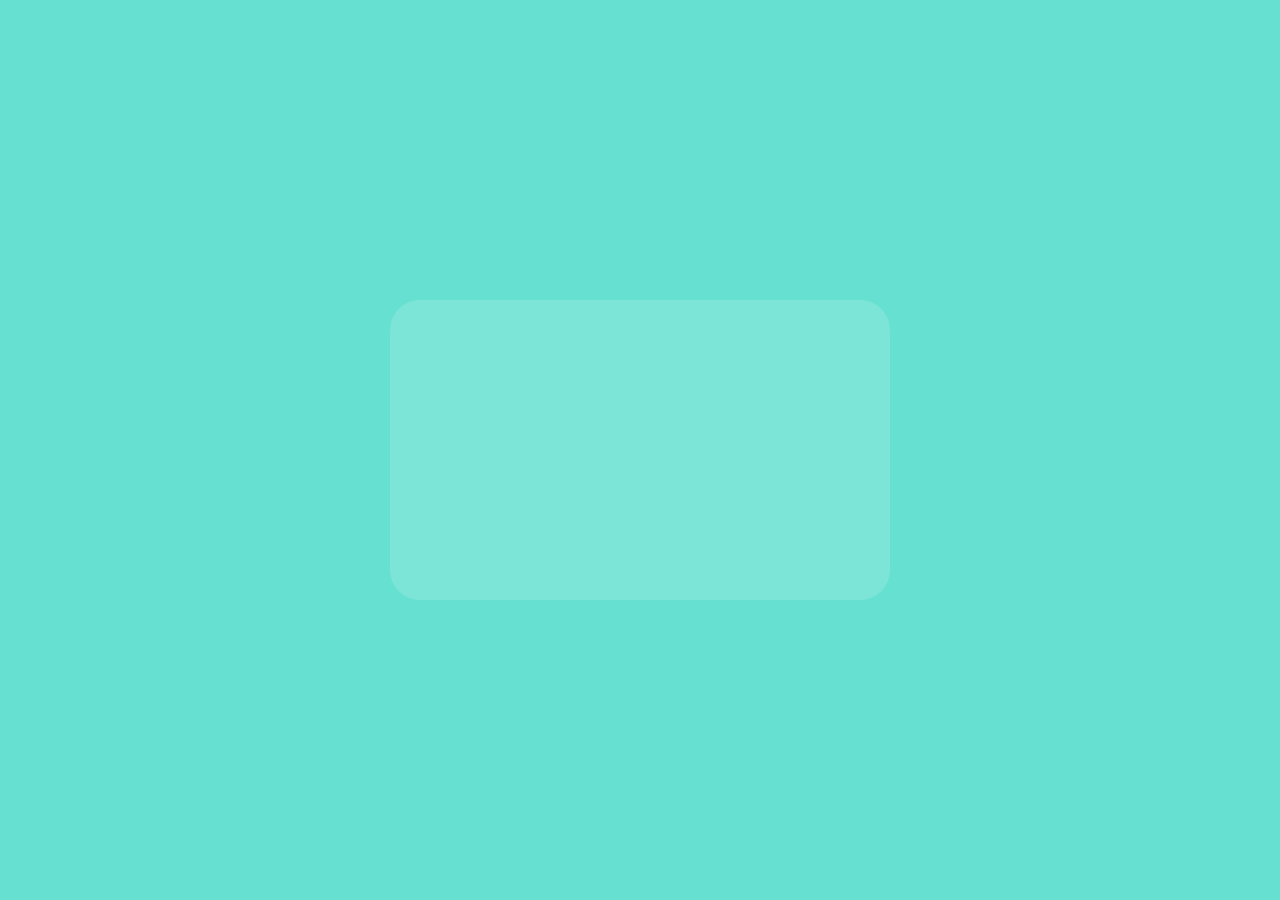
==== commit 43dba355: "Update index.html" ====
--- a/index.html
+++ b/index.html
@@ -167,41 +167,60 @@
 </div>
 
 <script>
-/* ================================
-   CONTROL INTELIGENTE DE CARAS
-================================ */
-
-let current = null;
-let idleTimer = null;
-const IDLE_TIME = 15000; // 15 segundos
-
-function showFace(id, bg){
-    if(current) document.getElementById(current).classList.remove("active");
-    document.getElementById(id).classList.add("active");
-    document.body.style.background = bg;
-    current = id;
-    resetIdle();
+let ws;
+let idleTimer;
+const IDLE_TIME = 15000;
+
+function connectWS(){
+    ws = new WebSocket("ws://localhost:8765");
+
+    ws.onopen = () => {
+        console.log("🟢 BMO conectado");
+        BMO.listening();
+    };
+
+    ws.onmessage = e => {
+        resetIdle();
+        const data = JSON.parse(e.data);
+
+        if(data.state === "thinking") BMO.thinking();
+        if(data.state === "speaking"){
+            BMO.speaking();
+            speak(data.text);
+        }
+        if(data.state === "error") BMO.error();
+    };
+
+    ws.onclose = () => {
+        console.log("🔴 WS cerrado, reintentando...");
+        setTimeout(connectWS,2000);
+    };
+}
+
+function sendText(text){
+    ws.send(JSON.stringify({
+        type:"user",
+        text:text
+    }));
 }
 
 function resetIdle(){
     clearTimeout(idleTimer);
-    idleTimer = setTimeout(()=> {
-        showFace("f9","var(--sleep)");
-    }, IDLE_TIME);
-}
-
-/* === CONTEXTO (para Python / WebSocket) === */
-window.BMO = {
-    listening:()=>showFace("f1","var(--bg)"),
-    thinking:()=>showFace("f3","var(--bg)"),
-    speaking:()=>showFace("f8","var(--bg)"),
-    surprised:()=>showFace("f2","var(--bg)"),
-    error:()=>showFace("f6","var(--bg)"),
-    sleep:()=>showFace("f9","var(--sleep)")
-};
-
-/* INICIO */
-showFace("f3","var(--bg)");
+    idleTimer = setTimeout(()=>{
+        BMO.sleep();
+    },IDLE_TIME);
+}
+
+/* ===== VOZ ===== */
+function speak(text){
+    const u = new SpeechSynthesisUtterance(text);
+    u.lang = "es-MX";
+    u.onstart = ()=>BMO.speaking();
+    u.onend = ()=>BMO.listening();
+    speechSynthesis.speak(u);
+}
+
+connectWS();
 </script>
 
 </body>
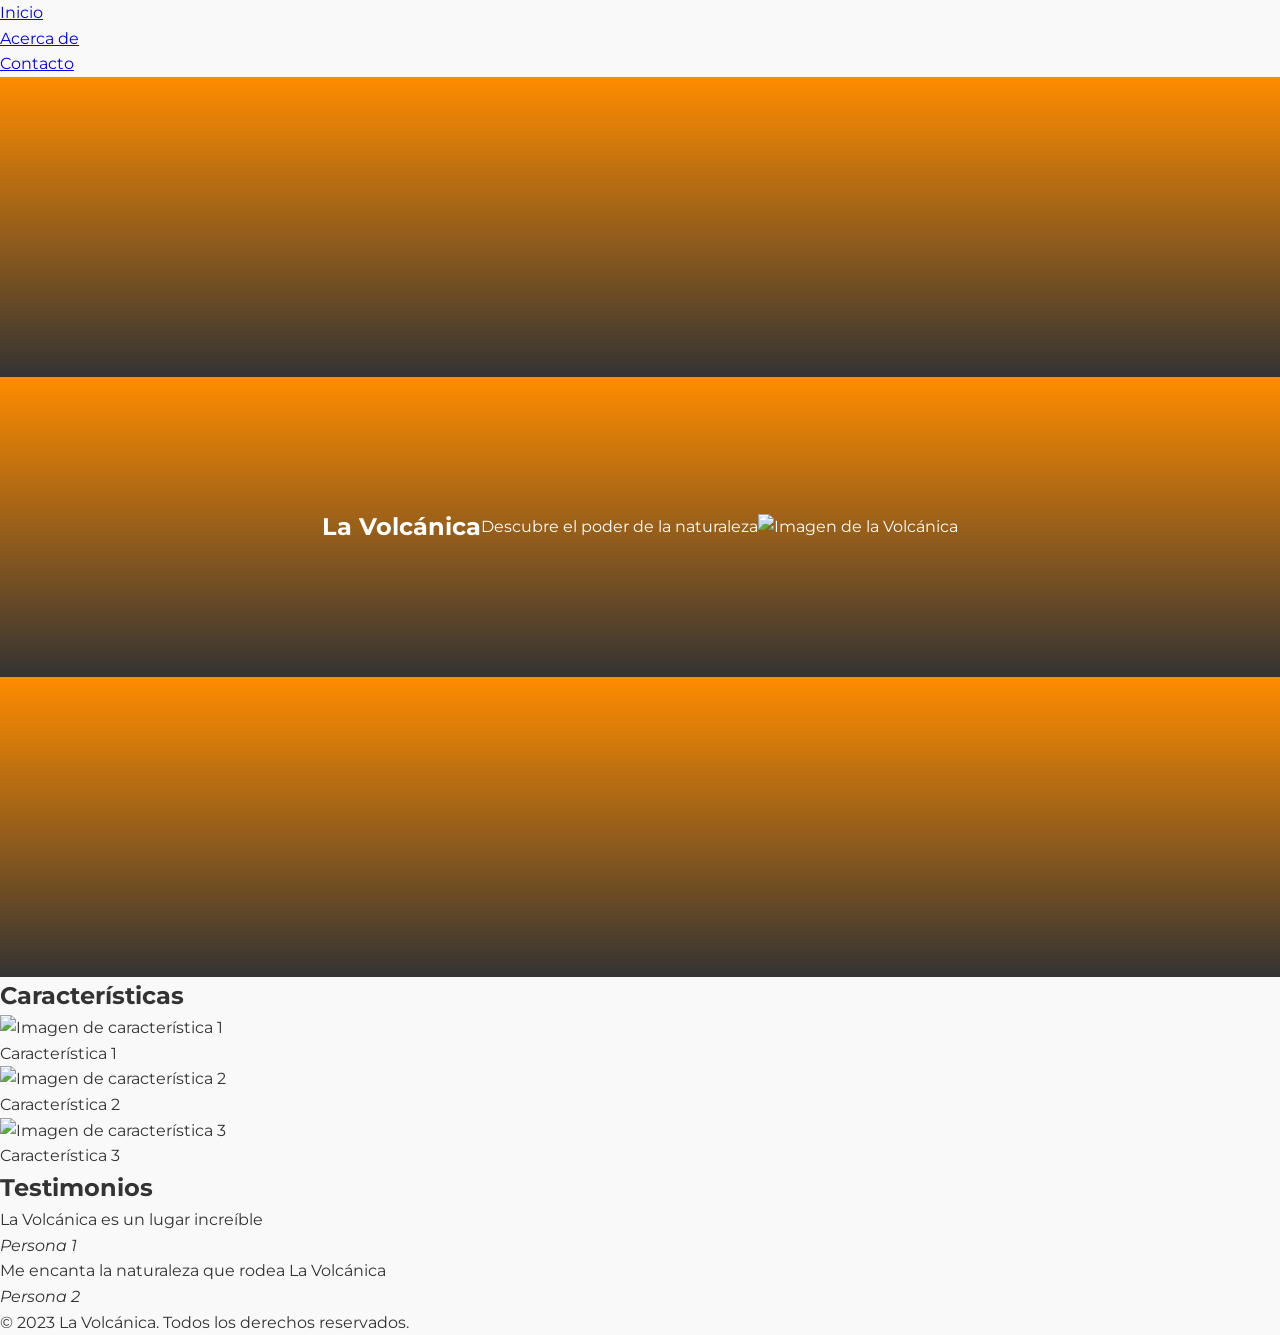
==== commit 1d93a73f: "BMO: index.html" ====
--- a/index.html
+++ b/index.html
@@ -1,227 +1,62 @@
 <!DOCTYPE html>
 <html lang="es">
 <head>
-<meta charset="UTF-8">
-<title>BMO – Expresiones Inteligentes</title>
-<meta name="viewport" content="width=device-width, initial-scale=1.0">
-
-<style>
-/* ===== VARIABLES ===== */
-:root {
-    --dark:#1a1a1a;
-    --bg:#66e0d1;
-    --sleep:#7de8d1;
-    --t:0.6s ease;
-}
-
-/* ===== BODY ===== */
-body{
-    margin:0;
-    height:100vh;
-    display:flex;
-    justify-content:center;
-    align-items:center;
-    background:var(--bg);
-    transition:background 1s ease;
-    font-family:sans-serif;
-}
-
-/* ===== CANVAS ===== */
-.master-canvas{
-    width:500px;
-    height:300px;
-    position:relative;
-    border-radius:30px;
-    background:rgba(255,255,255,.15);
-    overflow:hidden;
-}
-
-/* ===== CARAS ===== */
-.face-container{
-    position:absolute;
-    inset:0;
-    opacity:0;
-    transition:opacity .4s ease;
-}
-.face-container.active{
-    opacity:1;
-}
-
-/* ===== SVG ===== */
-svg{width:100%;height:100%}
-.eye-fill,.pupil,.dot{fill:var(--dark)}
-.line,.mouth-line,.face-element{
-    stroke:var(--dark);
-    stroke-width:10;
-    stroke-linecap:round;
-    fill:none;
-}
-.m-border{fill:var(--dark)}
-.m-fill-green{fill:#006338}
-.m-fill-red{fill:#b90000}
-.tongue{fill:#f24e32}
-
-/* ===== SUEÑO ===== */
-.sleep-box{
-    width:300px;height:200px;
-    position:relative;
-    margin:auto;
-    top:50px;
-}
-.s-eye{
-    width:45px;height:12px;
-    background:var(--dark);
-    border-radius:6px;
-    position:absolute;top:40%;
-}
-.s-eye.left{left:40px}
-.s-eye.right{right:40px}
-.s-mouth{
-    width:35px;height:35px;
-    border:5px solid var(--dark);
-    border-radius:50%;
-    position:absolute;
-    bottom:20%;left:50%;
-    transform:translateX(-50%);
-    animation:breathe 3s infinite;
-}
-.z{position:absolute;font-weight:900;opacity:0;animation:sleep 4s infinite}
-.z-s{font-size:30px}
-.z-l{font-size:70px;animation-delay:2s}
-
-@keyframes breathe{
-    0%,100%{transform:translateX(-50%) scale(.8)}
-    50%{transform:translateX(-50%) scale(1.2)}
-}
-@keyframes sleep{
-    0%{transform:translateY(20px);opacity:0}
-    20%{opacity:1}
-    100%{transform:translate(20px,-50px);opacity:0}
-}
-</style>
+    <meta charset="UTF-8">
+    <meta name="viewport" content="width=device-width, initial-scale=1.0">
+    <meta name="description" content="Landing page para La Volcánica">
+    <meta name="keywords" content="La Volcánica, landing page">
+    <meta name="author" content="Tu nombre">
+    <title>Landing Page - La Volcánica</title>
+    <link rel="stylesheet" href="./css/style.css">
 </head>
-
 <body>
-
-<div class="master-canvas">
-
-<!-- === f1 Algo mal === -->
-<div id="f1" class="face-container">
-<svg viewBox="0 0 500 300">
-<circle class="eye-fill" cx="170" cy="110" r="10"/>
-<circle class="eye-fill" cx="330" cy="110" r="10"/>
-<line class="mouth-line" x1="210" y1="185" x2="290" y2="170"/>
-</svg>
-</div>
-
-<!-- === f2 Asombro === -->
-<div id="f2" class="face-container">
-<svg viewBox="0 0 500 300">
-<circle class="eye-fill" cx="160" cy="100" r="10"/>
-<circle class="eye-fill" cx="340" cy="100" r="10"/>
-<circle cx="250" cy="180" r="25" stroke="var(--dark)" fill="none" stroke-width="8"/>
-</svg>
-</div>
-
-<!-- === f3 Pensando === -->
-<div id="f3" class="face-container">
-<svg viewBox="0 0 500 300">
-<circle class="pupil" cx="150" cy="120" r="10"/>
-<circle class="pupil" cx="350" cy="120" r="10"/>
-<line class="mouth-line" x1="180" y1="190" x2="320" y2="190"/>
-</svg>
-</div>
-
-<!-- === f6 Molesto / Error === -->
-<div id="f6" class="face-container">
-<svg viewBox="0 0 500 300">
-<circle class="pupil" cx="150" cy="120" r="12"/>
-<circle class="pupil" cx="350" cy="120" r="12"/>
-<path class="face-element" d="M200,220 Q250,150 300,220"/>
-</svg>
-</div>
-
-<!-- === f8 Hablando === -->
-<div id="f8" class="face-container">
-<svg viewBox="0 0 500 300">
-<path d="M120,130 A35,35 0 0 1 190,130" stroke="var(--dark)" fill="none" stroke-width="10"/>
-<path d="M310,130 A35,35 0 0 1 380,130" stroke="var(--dark)" fill="none" stroke-width="10"/>
-<g transform="translate(250,200)">
-<path class="m-border" d="M-60,0 C-60,40 60,40 60,0"/>
-<path class="tongue" d="M-30,20 C-10,30 10,30 30,20"/>
-</g>
-</svg>
-</div>
-
-<!-- === f9 Dormido === -->
-<div id="f9" class="face-container">
-<div class="sleep-box">
-<div class="s-eye left"></div>
-<div class="s-eye right"></div>
-<div class="s-mouth"></div>
-<div class="z z-s">z</div>
-<div class="z z-l">Z</div>
-</div>
-</div>
-
-</div>
-
-<script>
-let ws;
-let idleTimer;
-const IDLE_TIME = 15000;
-
-function connectWS(){
-    ws = new WebSocket("ws://localhost:8765");
-
-    ws.onopen = () => {
-        console.log("🟢 BMO conectado");
-        BMO.listening();
-    };
-
-    ws.onmessage = e => {
-        resetIdle();
-        const data = JSON.parse(e.data);
-
-        if(data.state === "thinking") BMO.thinking();
-        if(data.state === "speaking"){
-            BMO.speaking();
-            speak(data.text);
-        }
-        if(data.state === "error") BMO.error();
-    };
-
-    ws.onclose = () => {
-        console.log("🔴 WS cerrado, reintentando...");
-        setTimeout(connectWS,2000);
-    };
-}
-
-function sendText(text){
-    ws.send(JSON.stringify({
-        type:"user",
-        text:text
-    }));
-}
-
-function resetIdle(){
-    clearTimeout(idleTimer);
-    idleTimer = setTimeout(()=>{
-        BMO.sleep();
-    },IDLE_TIME);
-}
-
-/* ===== VOZ ===== */
-function speak(text){
-    const u = new SpeechSynthesisUtterance(text);
-    u.lang = "es-MX";
-    u.onstart = ()=>BMO.speaking();
-    u.onend = ()=>BMO.listening();
-    speechSynthesis.speak(u);
-}
-
-connectWS();
-</script>
-
+    <header>
+        <nav>
+            <ul>
+                <li><a href="#">Inicio</a></li>
+                <li><a href="#">Acerca de</a></li>
+                <li><a href="#">Contacto</a></li>
+            </ul>
+        </nav>
+    </header>
+    <main>
+        <section class="hero">
+            <h1>La Volcánica</h1>
+            <p>Descubre el poder de la naturaleza</p>
+            <img src="https://picsum.photos/200/300" alt="Imagen de la Volcánica">
+        </section>
+        <section class="features">
+            <h2>Características</h2>
+            <ul>
+                <li>
+                    <img src="https://picsum.photos/100/100" alt="Imagen de característica 1">
+                    <p>Característica 1</p>
+                </li>
+                <li>
+                    <img src="https://picsum.photos/100/101" alt="Imagen de característica 2">
+                    <p>Característica 2</p>
+                </li>
+                <li>
+                    <img src="https://picsum.photos/100/102" alt="Imagen de característica 3">
+                    <p>Característica 3</p>
+                </li>
+            </ul>
+        </section>
+        <section class="testimonios">
+            <h2>Testimonios</h2>
+            <blockquote>
+                <p>La Volcánica es un lugar increíble</p>
+                <cite>Persona 1</cite>
+            </blockquote>
+            <blockquote>
+                <p>Me encanta la naturaleza que rodea La Volcánica</p>
+                <cite>Persona 2</cite>
+            </blockquote>
+        </section>
+    </main>
+    <footer>
+        <p>&copy; 2023 La Volcánica. Todos los derechos reservados.</p>
+    </footer>
+    <script src="./js/app.js"></script>
 </body>
-</html>
+</html>
--- a/css/style.css
+++ b/css/style.css
@@ -0,0 +1,122 @@
+@import url('https://fonts.googleapis.com/css2?family=Montserrat:wght@300;400;600;800&display=swap');
+@import url('https://fonts.googleapis.com/css2?family=Open+Sans:wght@300;400;600;800&display=swap');
+
+:root {
+  --color-primario: #FF8C00;
+  --color-secundario: #333;
+  --color-terciario: #666;
+  --color-fondo: #f9f9f9;
+  --fuente-principal: 'Montserrat', sans-serif;
+  --fuente-secundaria: 'Open Sans', sans-serif;
+}
+
+* {
+  box-sizing: border-box;
+  margin: 0;
+  padding: 0;
+}
+
+body {
+  font-family: var(--fuente-principal);
+  background-color: var(--color-fondo);
+  line-height: 1.6;
+  color: var(--color-secundario);
+}
+
+.container {
+  max-width: 1200px;
+  margin: 0 auto;
+  padding: 20px;
+}
+
+.header {
+  background-color: var(--color-primario);
+  color: #fff;
+  padding: 20px;
+  text-align: center;
+}
+
+.header h1 {
+  font-size: 36px;
+  font-weight: 800;
+  margin-bottom: 10px;
+}
+
+.hero {
+  background-image: linear-gradient(to bottom, var(--color-primario), var(--color-secundario));
+  background-size: 100% 300px;
+  background-position: 0% 100%;
+  height: 100vh;
+  display: flex;
+  justify-content: center;
+  align-items: center;
+  color: #fff;
+}
+
+.hero h2 {
+  font-size: 48px;
+  font-weight: 800;
+  margin-bottom: 20px;
+}
+
+.seccion {
+  padding: 50px 0;
+}
+
+.seccion h2 {
+  font-size: 36px;
+  font-weight: 600;
+  margin-bottom: 20px;
+}
+
+.seccion p {
+  font-size: 18px;
+  margin-bottom: 20px;
+}
+
+.btn {
+  background-color: var(--color-primario);
+  color: #fff;
+  border: none;
+  padding: 10px 20px;
+  font-size: 18px;
+  cursor: pointer;
+  transition: background-color 0.3s ease;
+}
+
+.btn:hover {
+  background-color: var(--color-secundario);
+}
+
+.footer {
+  background-color: var(--color-secundario);
+  color: #fff;
+  padding: 20px;
+  text-align: center;
+  clear: both;
+}
+
+@media (max-width: 768px) {
+  .container {
+    padding: 10px;
+  }
+  .hero {
+    height: 50vh;
+  }
+  .seccion {
+    padding: 20px 0;
+  }
+}
+
+@media (max-width: 480px) {
+  .hero {
+    height: 30vh;
+  }
+  .seccion {
+    padding: 10px 0;
+  }
+  .btn {
+    font-size: 16px;
+    padding: 5px 10px;
+  }
+}
